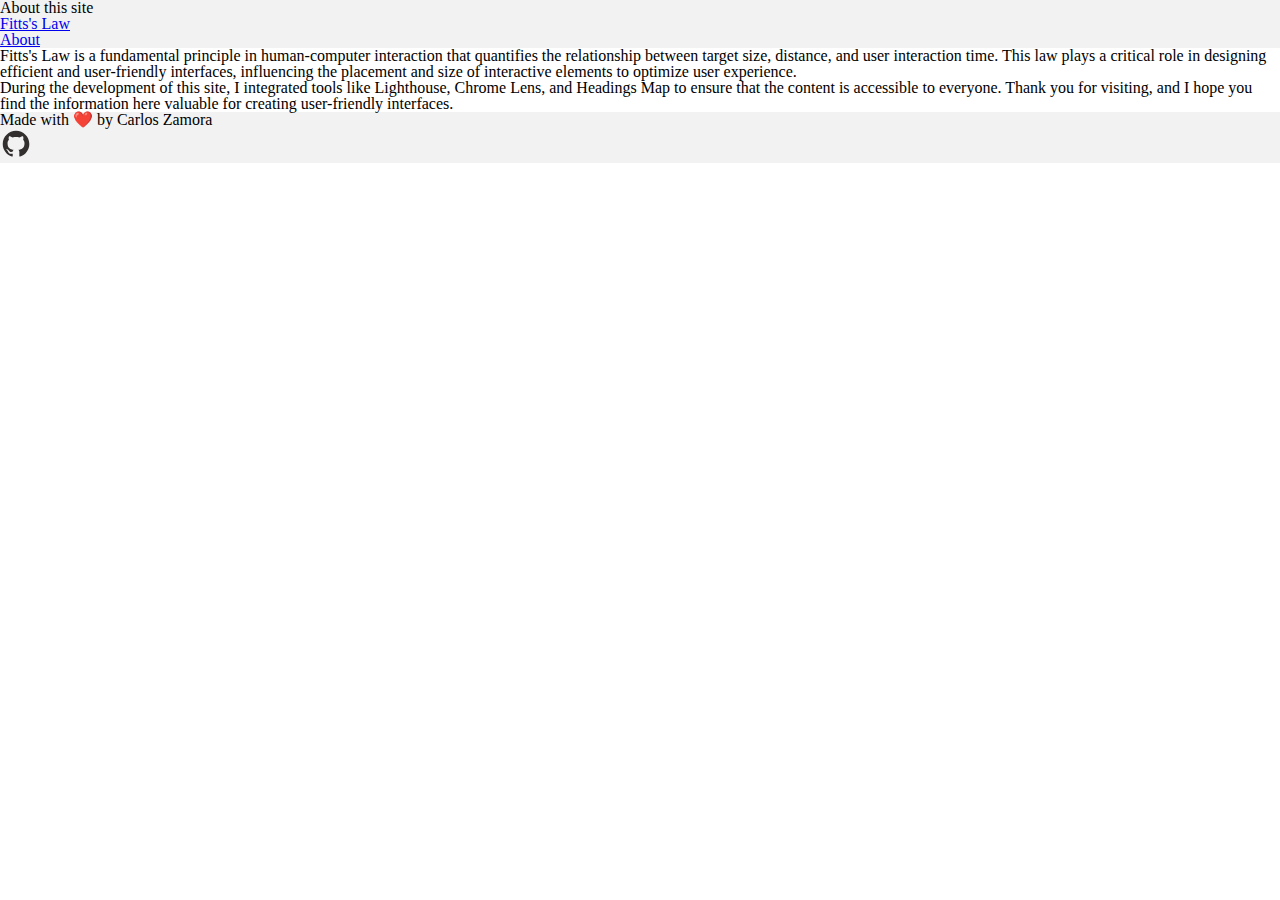
==== about.html @ b628db9d "add new page and remove innecesary code" ====
<!DOCTYPE html>
<html lang="en">

<head>
  <meta charset="UTF-8">
  <meta name="viewport" content="width=device-width, initial-scale=1.0">
  <title>Fitts's Law - About</title>
  <link rel="stylesheet" href="./styles/css/style.css">
</head>

<body>
  <header class="header">
    <h1>About this site</h1>
    <nav>
      <ul>
        <li><a href="./index.html">Fitts's Law</a></li>
        <li><a href="./about.html">About</a></li>
      </ul>
    </nav>
  </header>
  <main>
    <p>
      Fitts's Law is a fundamental principle in human-computer interaction that quantifies the relationship between
      target size, distance, and user interaction time. This law plays a critical role in designing efficient and
      user-friendly interfaces, influencing the placement and size of interactive elements to optimize user experience.
    </p>
    <p>
      During the development of this site, I integrated tools like Lighthouse, Chrome Lens, and Headings Map to ensure
      that the content is accessible to everyone. Thank you for visiting, and I hope you find the information here
      valuable for creating user-friendly interfaces.
    </p>
  </main>
  <footer class="footer">
    <p>Made with ❤️ by Carlos Zamora</p>
    <nav>
      <ul>
        <li>
          <a href="https://github.com/CarlosZamora14">
            <svg width="32" height="32" viewBox="0 0 32 32" fill="none" xmlns="http://www.w3.org/2000/svg">
              <path fill-rule="evenodd" clip-rule="evenodd"
                d="M16.0347 2.66663C8.68936 2.66663 2.73602 8.61996 2.73602 15.9653C2.73602 21.84 6.54536 26.8253 11.8307 28.5853C12.496 28.7053 12.736 28.296 12.736 27.944C12.736 27.628 12.7254 26.7906 12.7214 25.6826C9.02136 26.4853 8.24002 23.8986 8.24002 23.8986C7.63736 22.3626 6.76402 21.9533 6.76402 21.9533C5.55736 21.128 6.85602 21.1466 6.85602 21.1466C8.19202 21.24 8.89202 22.5173 8.89202 22.5173C10.0787 24.5493 12.0067 23.9626 12.7614 23.6226C12.8827 22.7626 13.2294 22.176 13.608 21.844C10.656 21.5093 7.55202 20.368 7.55202 15.2706C7.55202 13.8213 8.07069 12.632 8.91736 11.704C8.78269 11.3666 8.32269 10.0133 9.04936 8.18396C9.04936 8.18396 10.1654 7.82529 12.7054 9.54529C13.7901 9.25019 14.9091 9.09955 16.0334 9.09729C17.1576 9.09912 18.2767 9.24976 19.3614 9.54529C21.9027 7.82396 23.0174 8.18396 23.0174 8.18396C23.744 10.0133 23.288 11.3666 23.1494 11.704C24.0027 12.632 24.5147 13.82 24.5147 15.2706C24.5147 20.3813 21.408 21.504 18.4454 21.8333C18.9187 22.244 19.3454 23.0546 19.3454 24.2946C19.3454 26.0733 19.3294 27.508 19.3294 27.944C19.3294 28.3 19.5667 28.7133 20.2454 28.5826C25.528 26.82 29.3334 21.8386 29.3334 15.9653C29.3334 8.61996 23.38 2.66663 16.0347 2.66663Z"
                fill="#342F2F" />
            </svg>
          </a>
        </li>
      </ul>
    </nav>
  </footer>
  </footer>
</body>

</html>
---- styles/css/style.css ----
html,
body,
div,
span,
h1,
h2,
h3,
p,
a,
ul,
li,
img,
article,
details,
figure,
figcaption,
footer,
header,
nav,
output,
section,
summary {
  margin: 0;
  padding: 0;
  border: 0;
  font-size: 100%;
  font: inherit;
  vertical-align: baseline;
}

article,
details,
figcaption,
figure,
footer,
header,
menu,
nav,
section {
  display: block;
}

body {
  line-height: 1;
}

ol,
ul {
  list-style: none;
}

html {
  box-sizing: border-box;
}

*,
*::before,
*::after {
  box-sizing: inherit;
}

img {
  max-width: 100%;
}

:root {
  --green-clr: #44AA99;
  --yellow-clr: #DDCC77;
  --pink-clr: #CC6677;
  --purple-clr: #AA4499;
  --blue-clr: #0872A7;
  --light-clr: #F2F2F2;
  --white-clr: #FFFFFF;
  --gray-clr: #807E7E;
  --black-color: #342F2F;
}

.header {
  background-color: var(--light-clr);
}

.grid {
  display: grid;
  grid-template-columns: 1fr;
  gap: 1rem;
}
.grid section {
  padding: 0.25rem 0.5rem;
}
@media only screen and (min-width: 48rem) {
  .grid {
    grid-template-columns: 1fr 1fr;
  }
}

details {
  padding: 1rem;
}
details > summary {
  cursor: pointer;
  list-style-type: none;
}
details > summary::-webkit-details-marker {
  display: none;
}
details > summary h2 {
  display: inline;
}

.footer {
  background-color: var(--light-clr);
}/*# sourceMappingURL=style.css.map */
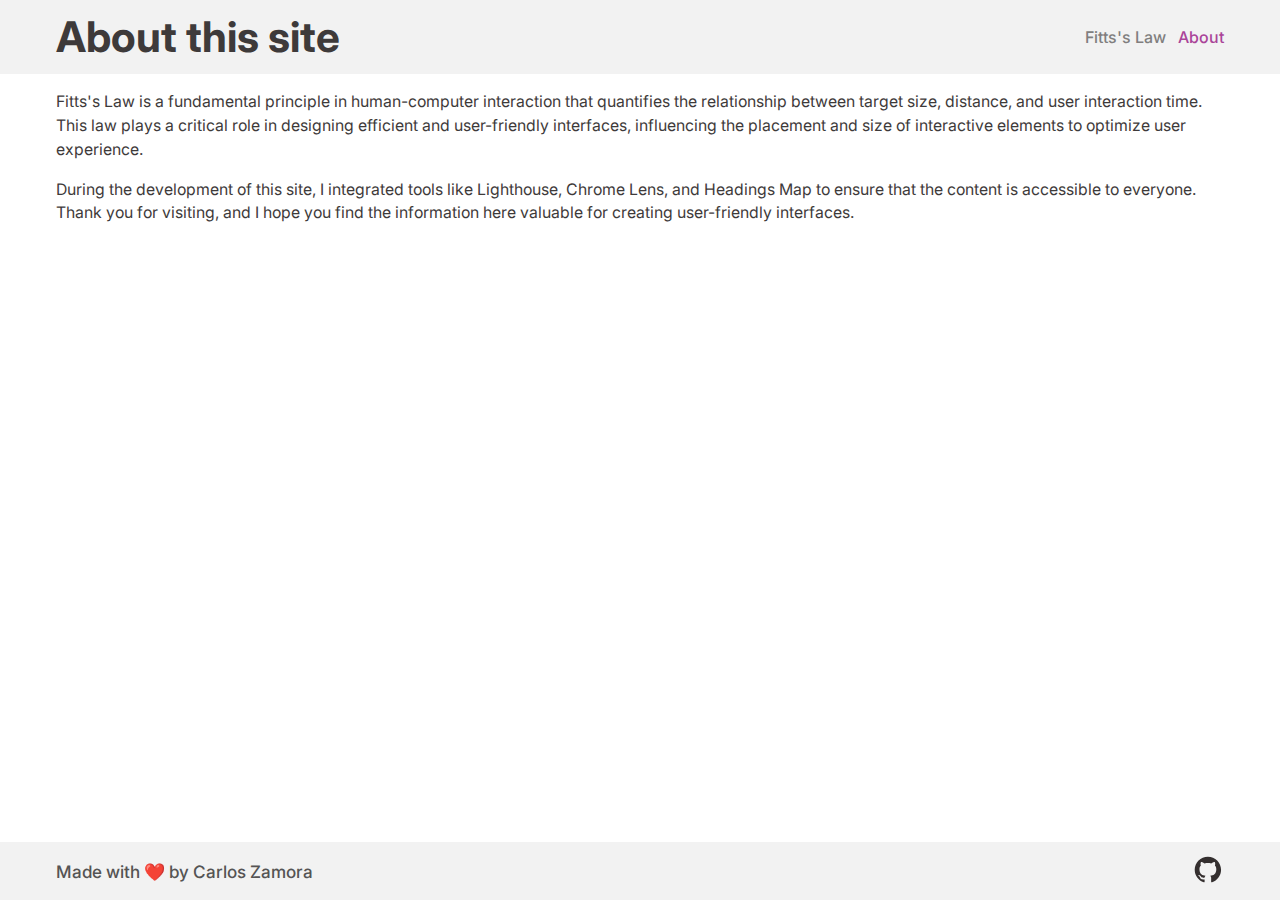
==== commit 3747131a: "implement responsive typography, new font family and include styles to the header and footer section" ====
--- a/about.html
+++ b/about.html
@@ -6,46 +6,50 @@
   <meta name="viewport" content="width=device-width, initial-scale=1.0">
   <title>Fitts's Law - About</title>
   <link rel="stylesheet" href="./styles/css/style.css">
+  <link href="https://fonts.googleapis.com/css?family=Inter:regular,500,700" rel="stylesheet" />
 </head>
 
 <body>
   <header class="header">
-    <h1>About this site</h1>
-    <nav>
-      <ul>
-        <li><a href="./index.html">Fitts's Law</a></li>
-        <li><a href="./about.html">About</a></li>
-      </ul>
-    </nav>
+    <div class="container header__content">
+      <h1 class="header__title">About this site</h1>
+      <nav class="header__navbar">
+        <ul class="header__navbar-list">
+          <li class="header__navbar-item"><a href="./index.html">Fitts's Law</a></li>
+          <li class="header__navbar-item"><a href="./about.html" class="active">About</a></li>
+        </ul>
+      </nav>
+    </div>
   </header>
-  <main>
-    <p>
-      Fitts's Law is a fundamental principle in human-computer interaction that quantifies the relationship between
-      target size, distance, and user interaction time. This law plays a critical role in designing efficient and
-      user-friendly interfaces, influencing the placement and size of interactive elements to optimize user experience.
-    </p>
-    <p>
-      During the development of this site, I integrated tools like Lighthouse, Chrome Lens, and Headings Map to ensure
-      that the content is accessible to everyone. Thank you for visiting, and I hope you find the information here
-      valuable for creating user-friendly interfaces.
-    </p>
+  <main class="container main-content">
+      <p class="main-content__section__body">
+        Fitts's Law is a fundamental principle in human-computer interaction that quantifies the relationship between
+        target size, distance, and user interaction time. This law plays a critical role in designing efficient and
+        user-friendly interfaces, influencing the placement and size of interactive elements to optimize user experience.
+      </p>
+      <p class="main-content__section__body">
+        During the development of this site, I integrated tools like Lighthouse, Chrome Lens, and Headings Map to ensure
+        that the content is accessible to everyone. Thank you for visiting, and I hope you find the information here
+        valuable for creating user-friendly interfaces.
+      </p>
   </main>
   <footer class="footer">
-    <p>Made with ❤️ by Carlos Zamora</p>
-    <nav>
-      <ul>
-        <li>
-          <a href="https://github.com/CarlosZamora14">
-            <svg width="32" height="32" viewBox="0 0 32 32" fill="none" xmlns="http://www.w3.org/2000/svg">
-              <path fill-rule="evenodd" clip-rule="evenodd"
-                d="M16.0347 2.66663C8.68936 2.66663 2.73602 8.61996 2.73602 15.9653C2.73602 21.84 6.54536 26.8253 11.8307 28.5853C12.496 28.7053 12.736 28.296 12.736 27.944C12.736 27.628 12.7254 26.7906 12.7214 25.6826C9.02136 26.4853 8.24002 23.8986 8.24002 23.8986C7.63736 22.3626 6.76402 21.9533 6.76402 21.9533C5.55736 21.128 6.85602 21.1466 6.85602 21.1466C8.19202 21.24 8.89202 22.5173 8.89202 22.5173C10.0787 24.5493 12.0067 23.9626 12.7614 23.6226C12.8827 22.7626 13.2294 22.176 13.608 21.844C10.656 21.5093 7.55202 20.368 7.55202 15.2706C7.55202 13.8213 8.07069 12.632 8.91736 11.704C8.78269 11.3666 8.32269 10.0133 9.04936 8.18396C9.04936 8.18396 10.1654 7.82529 12.7054 9.54529C13.7901 9.25019 14.9091 9.09955 16.0334 9.09729C17.1576 9.09912 18.2767 9.24976 19.3614 9.54529C21.9027 7.82396 23.0174 8.18396 23.0174 8.18396C23.744 10.0133 23.288 11.3666 23.1494 11.704C24.0027 12.632 24.5147 13.82 24.5147 15.2706C24.5147 20.3813 21.408 21.504 18.4454 21.8333C18.9187 22.244 19.3454 23.0546 19.3454 24.2946C19.3454 26.0733 19.3294 27.508 19.3294 27.944C19.3294 28.3 19.5667 28.7133 20.2454 28.5826C25.528 26.82 29.3334 21.8386 29.3334 15.9653C29.3334 8.61996 23.38 2.66663 16.0347 2.66663Z"
-                fill="#342F2F" />
-            </svg>
-          </a>
-        </li>
-      </ul>
-    </nav>
-  </footer>
+    <div class="container footer__content">
+      <p class="footer__author">Made with ❤️ by Carlos Zamora</p>
+      <nav class="footer__socials">
+        <ul>
+          <li>
+            <a href="https://github.com/CarlosZamora14">
+              <svg class="footer__socials-svg" width="32" height="32" viewBox="0 0 32 32" fill="none" xmlns="http://www.w3.org/2000/svg">
+                <path fill-rule="evenodd" clip-rule="evenodd"
+                  d="M16.0347 2.66663C8.68936 2.66663 2.73602 8.61996 2.73602 15.9653C2.73602 21.84 6.54536 26.8253 11.8307 28.5853C12.496 28.7053 12.736 28.296 12.736 27.944C12.736 27.628 12.7254 26.7906 12.7214 25.6826C9.02136 26.4853 8.24002 23.8986 8.24002 23.8986C7.63736 22.3626 6.76402 21.9533 6.76402 21.9533C5.55736 21.128 6.85602 21.1466 6.85602 21.1466C8.19202 21.24 8.89202 22.5173 8.89202 22.5173C10.0787 24.5493 12.0067 23.9626 12.7614 23.6226C12.8827 22.7626 13.2294 22.176 13.608 21.844C10.656 21.5093 7.55202 20.368 7.55202 15.2706C7.55202 13.8213 8.07069 12.632 8.91736 11.704C8.78269 11.3666 8.32269 10.0133 9.04936 8.18396C9.04936 8.18396 10.1654 7.82529 12.7054 9.54529C13.7901 9.25019 14.9091 9.09955 16.0334 9.09729C17.1576 9.09912 18.2767 9.24976 19.3614 9.54529C21.9027 7.82396 23.0174 8.18396 23.0174 8.18396C23.744 10.0133 23.288 11.3666 23.1494 11.704C24.0027 12.632 24.5147 13.82 24.5147 15.2706C24.5147 20.3813 21.408 21.504 18.4454 21.8333C18.9187 22.244 19.3454 23.0546 19.3454 24.2946C19.3454 26.0733 19.3294 27.508 19.3294 27.944C19.3294 28.3 19.5667 28.7133 20.2454 28.5826C25.528 26.82 29.3334 21.8386 29.3334 15.9653C29.3334 8.61996 23.38 2.66663 16.0347 2.66663Z"
+                  fill="#342F2F" />
+              </svg>
+            </a>
+          </li>
+        </ul>
+      </nav>
+    </div>
   </footer>
 </body>
 
--- a/styles/css/style.css
+++ b/styles/css/style.css
@@ -72,20 +72,242 @@
   --light-clr: #F2F2F2;
   --white-clr: #FFFFFF;
   --gray-clr: #807E7E;
-  --black-color: #342F2F;
+  --dark-gray-clr: #555454;
+  --black-clr: #3e3a3a;
+}
+
+:root {
+  --default-fs: 1rem;
+  --tiny-fs: calc(var(--default-fs) * 0.75);
+  --mini-fs: calc(var(--default-fs) * 0.8125);
+  --small-fs: calc(var(--default-fs) * 0.9125);
+  --big-fs: calc(var(--default-fs) * 1.0625);
+  --large-fs: calc(var(--default-fs) * 1.125);
+  --huge-fs: calc(var(--default-fs) * 1.25);
+  --svg-fs: calc(var(--default-fs) * 1.5);
+  --enormous-fs: calc(var(--default-fs) * 2);
+}
+@media screen and (min-width: 20rem) {
+  :root {
+    --default-fs: calc(1rem + 3 * ((100vw - 20rem) / 560));
+  }
+}
+@media screen and (min-width: 90rem) {
+  :root {
+    --default-fs: 1.375rem;
+  }
+}
+
+html {
+  font-family: "Inter", sans-serif;
+}
+
+.container {
+  padding: 0 max(0.25rem, 2vw);
+}
+@media only screen and (min-width: 20rem) {
+  .container {
+    width: 96%;
+    max-width: 90rem;
+    padding: 0;
+    margin: 0 auto;
+  }
+}
+@media only screen and (min-width: 34rem) {
+  .container {
+    width: 94.8%;
+  }
+}
+@media only screen and (min-width: 48rem) {
+  .container {
+    width: 93.6%;
+  }
+}
+@media only screen and (min-width: 62rem) {
+  .container {
+    width: 92.4%;
+  }
+}
+@media only screen and (min-width: 76rem) {
+  .container {
+    width: 91.2%;
+  }
+}
+@media only screen and (min-width: 90rem) {
+  .container {
+    width: 90%;
+  }
 }
 
 .header {
   background-color: var(--light-clr);
+  padding: 1rem 0;
+}
+.header__content {
+  display: flex;
+  flex-direction: column;
+  align-items: center;
+  justify-content: space-between;
+  text-align: center;
+}
+@media only screen and (min-width: 48rem) {
+  .header__content {
+    text-align: start;
+    flex-direction: row;
+  }
+}
+.header__title {
+  font-size: var(--enormous-fs);
+  font-weight: 700;
+}
+.header__subtitle {
+  margin-top: 0.25rem;
+  font-size: var(--small-fs);
+  color: var(--dark-gray-clr);
+}
+.header__navbar {
+  margin-top: 1rem;
+}
+.header__navbar-item a {
+  color: var(--gray-clr);
+  text-decoration: none;
+  font-weight: 500;
+}
+.header__navbar-item a.active {
+  color: var(--purple-clr);
+}
+.header__navbar-list {
+  display: flex;
+  align-items: center;
+  justify-content: space-between;
+  gap: 0.75rem;
+}
+@media only screen and (min-width: 48rem) {
+  .header__navbar {
+    margin-top: 0;
+  }
+}
+
+details {
+  padding: 1rem;
+}
+details > summary {
+  cursor: pointer;
+  list-style-type: none;
+}
+details > summary::-webkit-details-marker {
+  display: none;
+}
+details > summary h2 {
+  display: inline;
+}
+
+.main-content {
+  margin-top: 1rem;
+  margin-bottom: auto;
+}
+.main-content > * + * {
+  margin-top: 1rem;
+}
+.main-content__section {
+  display: flex;
+  flex-direction: column;
+  align-items: center;
+  justify-content: space-between;
+  gap: 0.5rem;
+}
+.main-content__section__body {
+  line-height: 1.5;
+  font-size: var(--tiny-fs);
+}
+.main-content__section__title {
+  font-size: var(--huge-fs);
+  font-weight: 700;
+}
+.main-content__section__figure {
+  display: flex;
+  align-items: center;
+  justify-content: center;
+}
+.main-content__section__img {
+  max-height: 10rem;
+}
+.main-content__section__images-container {
+  display: flex;
+  flex-direction: column;
+  align-items: center;
+  padding: 0.75rem 0;
+}
+.main-content__section__images-container img {
+  max-height: 5rem;
+}
+@media only screen and (min-width: 20rem) {
+  .main-content__section__images-container {
+    flex-direction: row;
+  }
+}
+@media only screen and (min-width: 48rem) {
+  .main-content__section__images-container {
+    flex-direction: column;
+  }
+}
+@media only screen and (min-width: 48rem) {
+  .main-content__section {
+    flex-direction: row;
+    align-items: flex-start;
+  }
+  .main-content__section > *:last-child {
+    flex: 1 0 auto;
+  }
+  .main-content__section:nth-child(even) {
+    flex-flow: row-reverse;
+  }
 }
 
 .grid {
   display: grid;
   grid-template-columns: 1fr;
   gap: 1rem;
-}
-.grid section {
-  padding: 0.25rem 0.5rem;
+  margin-top: 0.75rem;
+}
+.grid__section {
+  position: relative;
+  align-self: flex-start;
+  padding: 0.25rem 0.75rem;
+}
+.grid__section::before {
+  content: "";
+  position: absolute;
+  width: 6px;
+  height: 100%;
+  border-radius: 1rem;
+  left: 0;
+  top: 0;
+}
+.grid__section:nth-child(5n)::before {
+  background-color: var(--green-clr);
+}
+.grid__section:nth-child(5n+1)::before {
+  background-color: var(--yellow-clr);
+}
+.grid__section:nth-child(5n+2)::before {
+  background-color: var(--pink-clr);
+}
+.grid__section:nth-child(5n+3)::before {
+  background-color: var(--purple-clr);
+}
+.grid__section:nth-child(5n+4)::before {
+  background-color: var(--blue-clr);
+}
+.grid__section-heading {
+  color: var(--dark-gray-clr);
+  font-size: var(--big-fs);
+  font-weight: 600;
+}
+.grid__section-text {
+  margin-top: 0.375rem;
+  line-height: 1.5;
+  font-size: var(--tiny-fs);
 }
 @media only screen and (min-width: 48rem) {
   .grid {
@@ -93,20 +315,36 @@
   }
 }
 
-details {
-  padding: 1rem;
-}
-details > summary {
-  cursor: pointer;
-  list-style-type: none;
-}
-details > summary::-webkit-details-marker {
-  display: none;
-}
-details > summary h2 {
-  display: inline;
-}
-
 .footer {
   background-color: var(--light-clr);
+  padding: 0.75rem 0;
+  margin-top: 2rem;
+}
+.footer__content {
+  display: flex;
+  flex-direction: column;
+  align-items: center;
+  justify-content: space-between;
+  gap: 0.75rem;
+}
+@media only screen and (min-width: 36rem) {
+  .footer__content {
+    flex-direction: row;
+  }
+}
+.footer__author {
+  color: var(--dark-gray-clr);
+  font-size: var(--mini-fs);
+  font-weight: 500;
+}
+.footer__socials-svg {
+  width: var(--svg-fs);
+  height: auto;
+}
+
+body {
+  display: flex;
+  flex-direction: column;
+  min-height: 100vh;
+  color: var(--black-clr);
 }/*# sourceMappingURL=style.css.map */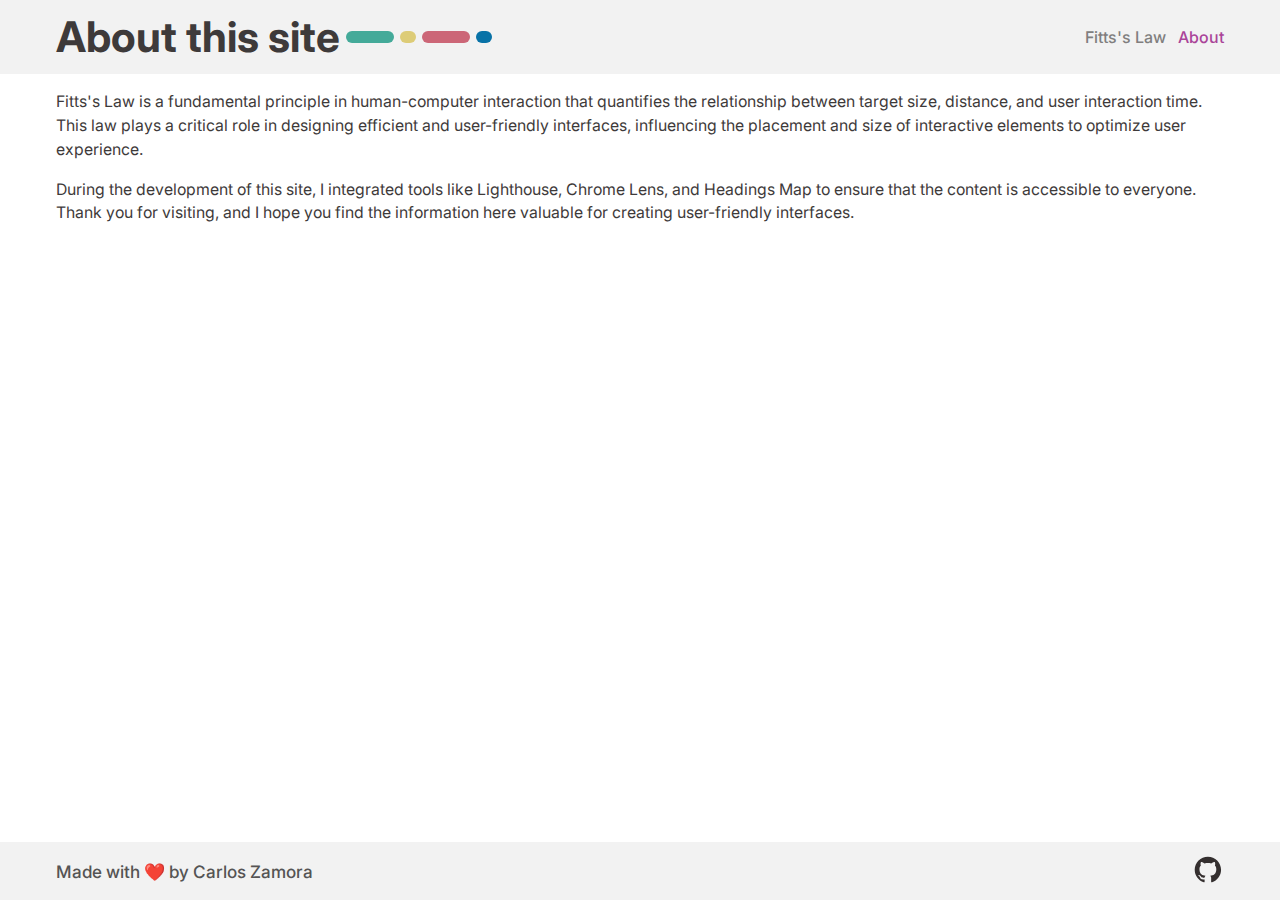
==== commit a509ce86: "add styles for table of contents and anchors" ====
--- a/about.html
+++ b/about.html
@@ -12,7 +12,11 @@
 <body>
   <header class="header">
     <div class="container header__content">
-      <h1 class="header__title">About this site</h1>
+      <h1 class="header__title header__title--about">
+        About this site
+        <span></span>
+        <span></span>
+      </h1>
       <nav class="header__navbar">
         <ul class="header__navbar-list">
           <li class="header__navbar-item"><a href="./index.html">Fitts's Law</a></li>
--- a/styles/css/style.css
+++ b/styles/css/style.css
@@ -157,8 +157,98 @@
   }
 }
 .header__title {
+  display: flex;
+  align-items: center;
+  justify-content: center;
+  width: 100%;
   font-size: var(--enormous-fs);
   font-weight: 700;
+}
+@media only screen and (min-width: 14rem) and (max-width: 48rem) {
+  .header__title--index span {
+    display: flex;
+    align-items: center;
+    flex-grow: 1;
+    max-width: 3rem;
+  }
+  .header__title--index span::before {
+    content: "";
+    width: 100%;
+    height: 0.75rem;
+    border-radius: 1rem;
+  }
+  .header__title--index span:nth-child(1) {
+    order: -1;
+    margin-right: 0.375rem;
+  }
+  .header__title--index span:nth-child(1)::before {
+    background-color: var(--yellow-clr);
+  }
+  .header__title--index span:nth-child(2) {
+    margin-left: 0.375rem;
+  }
+  .header__title--index span:nth-child(2)::before {
+    background-color: var(--pink-clr);
+  }
+}
+@media only screen and (min-width: 20rem) and (max-width: 48rem) {
+  .header__title--about span {
+    display: flex;
+    align-items: center;
+    flex-grow: 1;
+    max-width: 3rem;
+  }
+  .header__title--about span::before {
+    content: "";
+    width: 100%;
+    height: 0.75rem;
+    border-radius: 1rem;
+  }
+  .header__title--about span:nth-child(1) {
+    order: -1;
+    margin-right: 0.375rem;
+  }
+  .header__title--about span:nth-child(1)::before {
+    background-color: var(--yellow-clr);
+  }
+  .header__title--about span:nth-child(2) {
+    margin-left: 0.375rem;
+  }
+  .header__title--about span:nth-child(2)::before {
+    background-color: var(--pink-clr);
+  }
+}
+@media only screen and (min-width: 48rem) {
+  .header__title {
+    justify-content: flex-start;
+  }
+  .header__title span {
+    display: flex;
+    align-items: center;
+    gap: 0.375rem;
+    margin-left: 0.375rem;
+  }
+  .header__title span::before, .header__title span::after {
+    content: "";
+    width: 3rem;
+    height: 0.75rem;
+    border-radius: 1rem;
+  }
+  .header__title span::after {
+    width: 1rem;
+  }
+  .header__title span:nth-child(1)::before {
+    background-color: var(--green-clr);
+  }
+  .header__title span:nth-child(1)::after {
+    background-color: var(--yellow-clr);
+  }
+  .header__title span:nth-child(2)::before {
+    background-color: var(--pink-clr);
+  }
+  .header__title span:nth-child(2)::after {
+    background-color: var(--blue-clr);
+  }
 }
 .header__subtitle {
   margin-top: 0.25rem;
@@ -168,6 +258,10 @@
 .header__navbar {
   margin-top: 1rem;
 }
+.header__navbar-item {
+  min-width: -moz-max-content;
+  min-width: max-content;
+}
 .header__navbar-item a {
   color: var(--gray-clr);
   text-decoration: none;
@@ -188,18 +282,66 @@
   }
 }
 
-details {
-  padding: 1rem;
-}
-details > summary {
+.anchor {
+  color: var(--purple-clr);
+  text-decoration: none;
+}
+
+:is(h1, h2, h3):hover .anchor::before {
+  content: "#";
+}
+
+.toc {
+  margin-top: 1rem;
+}
+.toc[open] .toc__svg {
+  transform: rotate(180deg);
+}
+.toc__svg {
+  width: var(--huge-fs);
+  height: auto;
+  transition: transform 250ms ease-in-out;
+}
+.toc__summary {
+  display: flex;
+  align-items: center;
   cursor: pointer;
   list-style-type: none;
 }
-details > summary::-webkit-details-marker {
+.toc__summary::-webkit-details-marker {
   display: none;
 }
-details > summary h2 {
-  display: inline;
+.toc__title {
+  font-size: var(--huge-fs);
+  font-weight: 700;
+}
+.toc__list > * {
+  margin-top: 0.375rem;
+}
+.toc__list-link {
+  color: var(--dark-gray-clr);
+  text-decoration: none;
+  font-size: var(--mini-fs);
+}
+.toc__list-link:hover, .toc__list-link:focus {
+  color: var(--blue-clr);
+}
+.toc__sublist {
+  position: relative;
+  padding-left: 1rem;
+}
+.toc__sublist > * {
+  margin-top: 0.25rem;
+}
+.toc__sublist::before {
+  content: "";
+  position: absolute;
+  top: 0;
+  left: 0;
+  width: 4px;
+  height: 100%;
+  background-color: var(--yellow-clr);
+  border-radius: 1rem;
 }
 
 .main-content {
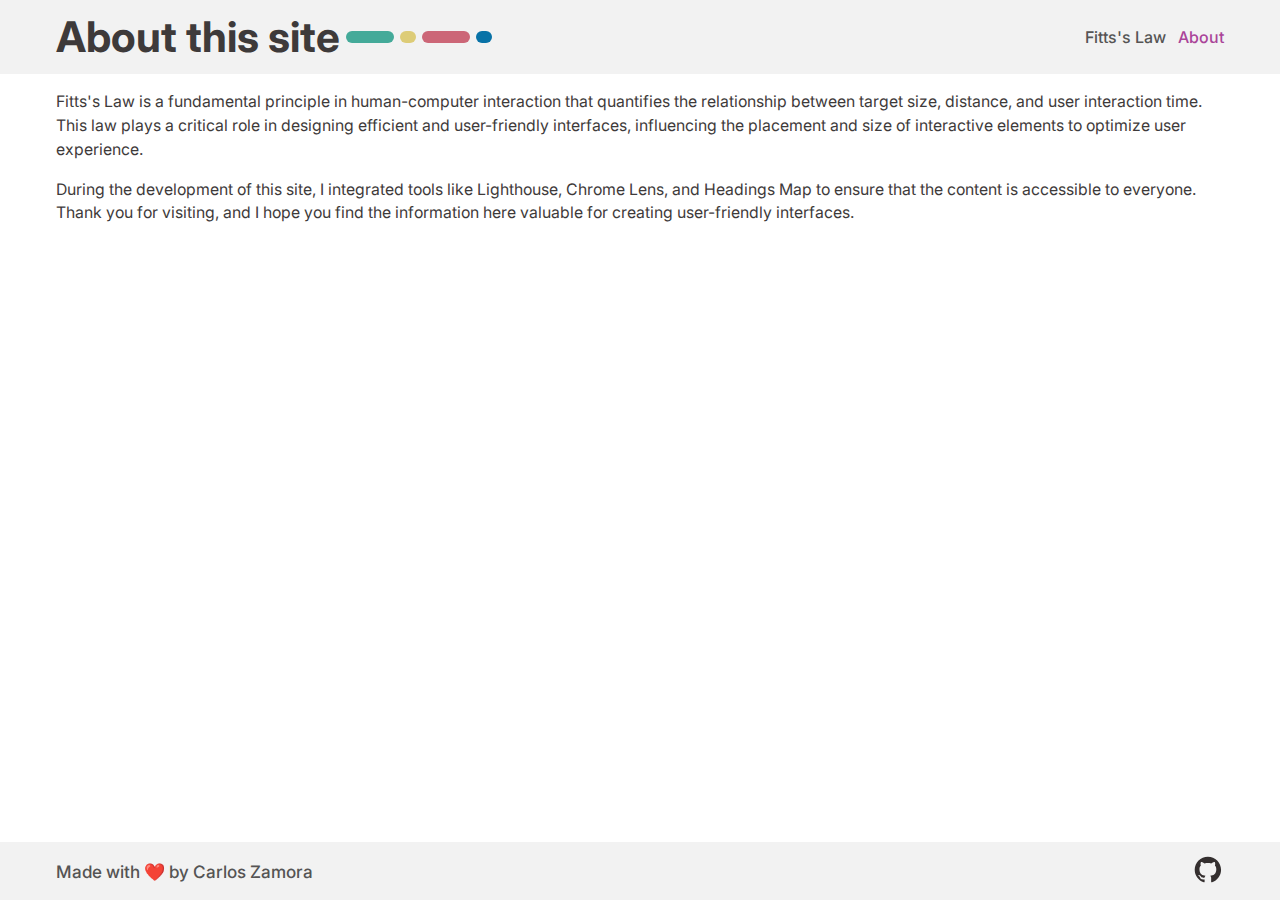
==== commit fbe97efa: "improve accesibility and seo" ====
--- a/about.html
+++ b/about.html
@@ -4,9 +4,20 @@
 <head>
   <meta charset="UTF-8">
   <meta name="viewport" content="width=device-width, initial-scale=1.0">
-  <title>Fitts's Law - About</title>
+  <title>Fitts's Law - Understanding Human-Computer Interaction</title>
+  <meta name="description"
+    content="Learn about Fitts's Law, a fundamental principle in human-computer interaction (HCI) and ergonomics that describes the relationship between target size, distance, and interaction time.">
+  <meta name="keywords" content="Fitts's Law, HCI, human-computer interaction, ergonomics, user interface design">
+  <meta name="author" content="Carlos Zamora">
+  <meta name="robots" content="index, follow">
+  <meta name="googlebot" content="index, follow">
+  <meta name="bingbot" content="index, follow">
+  <meta name="apple-mobile-web-app-capable" content="yes">
+  <meta name="theme-color" content="#FFFFFF">
+  <link rel="canonical" href="https://https://carloszamora14.github.io/fitts-law">
+  <link href="https://fonts.googleapis.com/css?family=Roboto:400,700&display=swap" rel="stylesheet">
   <link rel="stylesheet" href="./styles/css/style.css">
-  <link href="https://fonts.googleapis.com/css?family=Inter:regular,500,700" rel="stylesheet" />
+  <link href="https://fonts.googleapis.com/css?family=Inter:regular,500,600,700&display=swap" rel="stylesheet" />
 </head>
 
 <body>
@@ -14,8 +25,8 @@
     <div class="container header__content">
       <h1 class="header__title header__title--about">
         About this site
-        <span></span>
-        <span></span>
+        <span aria-hidden="true"></span>
+        <span aria-hidden="true"></span>
       </h1>
       <nav class="header__navbar">
         <ul class="header__navbar-list">
@@ -26,16 +37,16 @@
     </div>
   </header>
   <main class="container main-content">
-      <p class="main-content__section__body">
-        Fitts's Law is a fundamental principle in human-computer interaction that quantifies the relationship between
-        target size, distance, and user interaction time. This law plays a critical role in designing efficient and
-        user-friendly interfaces, influencing the placement and size of interactive elements to optimize user experience.
-      </p>
-      <p class="main-content__section__body">
-        During the development of this site, I integrated tools like Lighthouse, Chrome Lens, and Headings Map to ensure
-        that the content is accessible to everyone. Thank you for visiting, and I hope you find the information here
-        valuable for creating user-friendly interfaces.
-      </p>
+    <p class="main-content__section__body">
+      Fitts's Law is a fundamental principle in human-computer interaction that quantifies the relationship between
+      target size, distance, and user interaction time. This law plays a critical role in designing efficient and
+      user-friendly interfaces, influencing the placement and size of interactive elements to optimize user experience.
+    </p>
+    <p class="main-content__section__body">
+      During the development of this site, I integrated tools like Lighthouse, Chrome Lens, and Headings Map to ensure
+      that the content is accessible to everyone. Thank you for visiting, and I hope you find the information here
+      valuable for creating user-friendly interfaces.
+    </p>
   </main>
   <footer class="footer">
     <div class="container footer__content">
@@ -43,8 +54,9 @@
       <nav class="footer__socials">
         <ul>
           <li>
-            <a href="https://github.com/CarlosZamora14">
-              <svg class="footer__socials-svg" width="32" height="32" viewBox="0 0 32 32" fill="none" xmlns="http://www.w3.org/2000/svg">
+            <a href="https://github.com/CarlosZamora14" aria-label="Visit the author Github page">
+              <svg class="footer__socials-svg" width="32" height="32" viewBox="0 0 32 32" fill="none"
+                xmlns="http://www.w3.org/2000/svg">
                 <path fill-rule="evenodd" clip-rule="evenodd"
                   d="M16.0347 2.66663C8.68936 2.66663 2.73602 8.61996 2.73602 15.9653C2.73602 21.84 6.54536 26.8253 11.8307 28.5853C12.496 28.7053 12.736 28.296 12.736 27.944C12.736 27.628 12.7254 26.7906 12.7214 25.6826C9.02136 26.4853 8.24002 23.8986 8.24002 23.8986C7.63736 22.3626 6.76402 21.9533 6.76402 21.9533C5.55736 21.128 6.85602 21.1466 6.85602 21.1466C8.19202 21.24 8.89202 22.5173 8.89202 22.5173C10.0787 24.5493 12.0067 23.9626 12.7614 23.6226C12.8827 22.7626 13.2294 22.176 13.608 21.844C10.656 21.5093 7.55202 20.368 7.55202 15.2706C7.55202 13.8213 8.07069 12.632 8.91736 11.704C8.78269 11.3666 8.32269 10.0133 9.04936 8.18396C9.04936 8.18396 10.1654 7.82529 12.7054 9.54529C13.7901 9.25019 14.9091 9.09955 16.0334 9.09729C17.1576 9.09912 18.2767 9.24976 19.3614 9.54529C21.9027 7.82396 23.0174 8.18396 23.0174 8.18396C23.744 10.0133 23.288 11.3666 23.1494 11.704C24.0027 12.632 24.5147 13.82 24.5147 15.2706C24.5147 20.3813 21.408 21.504 18.4454 21.8333C18.9187 22.244 19.3454 23.0546 19.3454 24.2946C19.3454 26.0733 19.3294 27.508 19.3294 27.944C19.3294 28.3 19.5667 28.7133 20.2454 28.5826C25.528 26.82 29.3334 21.8386 29.3334 15.9653C29.3334 8.61996 23.38 2.66663 16.0347 2.66663Z"
                   fill="#342F2F" />
--- a/styles/css/style.css
+++ b/styles/css/style.css
@@ -71,7 +71,6 @@
   --blue-clr: #0872A7;
   --light-clr: #F2F2F2;
   --white-clr: #FFFFFF;
-  --gray-clr: #807E7E;
   --dark-gray-clr: #555454;
   --black-clr: #3e3a3a;
 }
@@ -263,7 +262,7 @@
   min-width: max-content;
 }
 .header__navbar-item a {
-  color: var(--gray-clr);
+  color: var(--dark-gray-clr);
   text-decoration: none;
   font-weight: 500;
 }
@@ -287,7 +286,7 @@
   text-decoration: none;
 }
 
-:is(h1, h2, h3):hover .anchor::before {
+:is(h1, h2, h3):focus-within .anchor::before, :is(h1, h2, h3):hover .anchor::before {
   content: "#";
 }
 
@@ -303,7 +302,7 @@
   transition: transform 250ms ease-in-out;
 }
 .toc__summary {
-  display: flex;
+  display: inline-flex;
   align-items: center;
   cursor: pointer;
   list-style-type: none;
